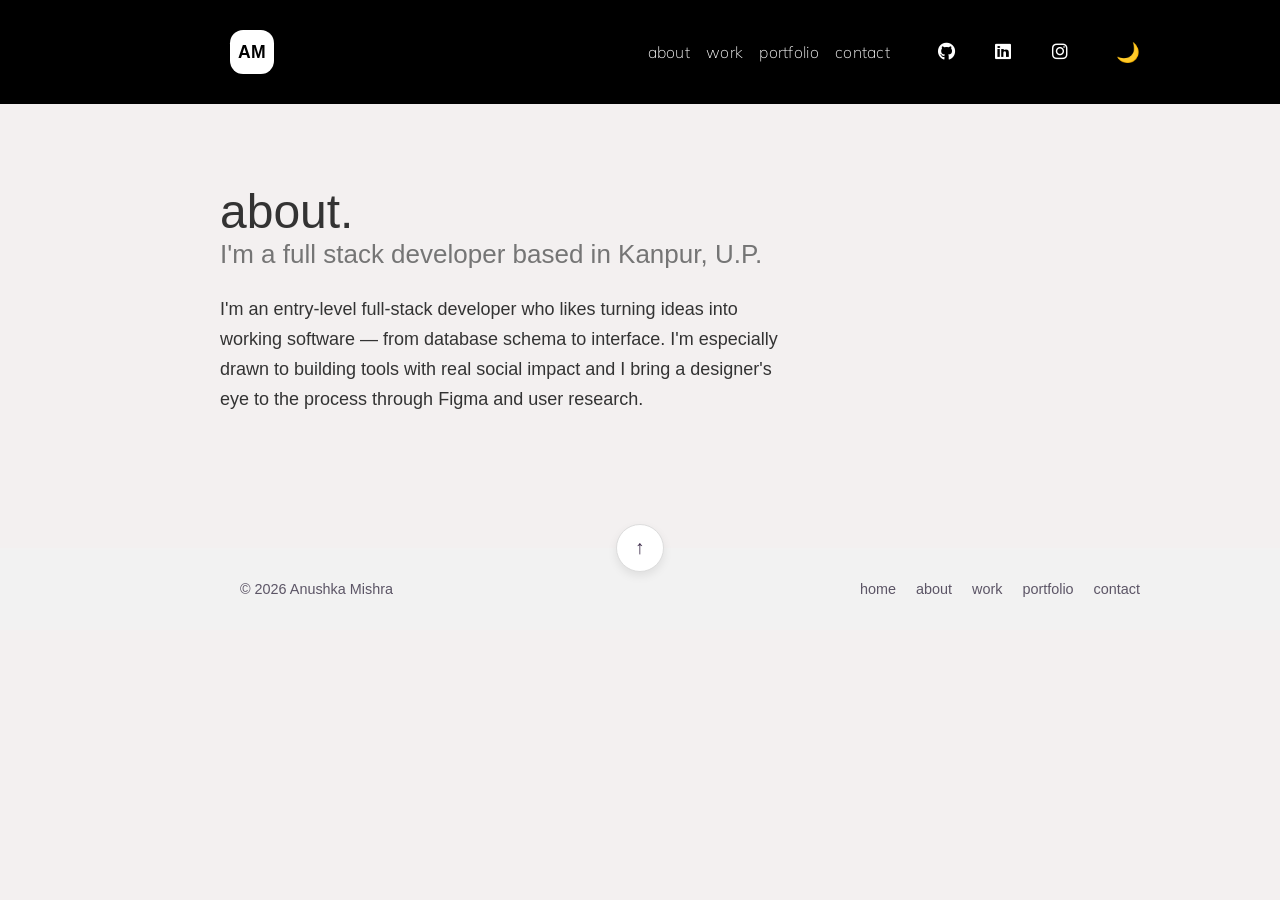
==== about.html @ 20b22ebd "Added contact page, logo badge, and multi-page structure" ====
<!DOCTYPE html>
<html lang="en">
<head>
  <meta charset="UTF-8">
  <meta name="viewport" content="width=device-width, initial-scale=1.0">
  <title>About - Anushka Mishra</title>
  <link rel="stylesheet" href="style.css">
  <link rel="stylesheet" href="https://cdnjs.cloudflare.com/ajax/libs/font-awesome/6.5.1/css/all.min.css">
  <link href="https://fonts.googleapis.com/css2?family=Mulish:wght@400;600;700&display=swap" rel="stylesheet">
</head>

<body class="sec1">

<nav>
  <a href="index.html" class="logo-badge">AM</a>
  <div class="nav-group">
    <ul id="nav-links">
      <li><a href="about.html">about</a></li>
      <li><a href="work.html">work</a></li>
      <li><a href="portfolio.html">portfolio</a></li>
      <li><a href="contact.html">contact</a></li>
    </ul>
    <div class="nav-right">
      <div class="social-icons">
        <a href="https://github.com/nushka08" target="_blank" rel="noopener"><i class="fa-brands fa-github"></i></a>
        <a href="https://linkedin.com/in/anushka-mishra-" target="_blank" rel="noopener"><i class="fa-brands fa-linkedin"></i></a>
        <a href="https://instagram.com/a_nushka_888" target="_blank" rel="noopener"><i class="fa-brands fa-instagram"></i></a>
      </div>
      <button id="theme-btn">🌙</button>
      <button id="menu-btn">☰</button>
    </div>
  </div>
</nav>
<section class="contact-hero">
    <div class="contact-hero-grid">
        <div >
        <h1>about.</h1>
        <p class="desc1">I'm a full stack developer based in Kanpur, U.P.</p>
        <p class="desc2">I'm an entry-level full-stack developer who likes turning ideas into working software — from database schema to interface. I'm especially drawn to building tools with real social impact and I bring a designer's eye to the process through Figma and user research.</p>
        </div>
    </div>
</section>


<footer>
  <a href="#top" class="back-to-top">↑</a>
  <div class="footer-content">
    <p class="footer-copy">© 2026 Anushka Mishra</p>
    <ul class="footer-links">
      <li><a href="index.html">home</a></li>
      <li><a href="about.html">about</a></li>
      <li><a href="work.html">work</a></li>
      <li><a href="portfolio.html">portfolio</a></li>
      <li><a href="contact.html">contact</a></li>
    </ul>
  </div>
</footer>
</div>
<script src="script.js"></script>
</body>
</html>
---- style.css ----
section {
  padding: 80px 20px;
}
:root {
  --cream: #FFF6EA;
  --coral: #FF6B5B;
  --plum: #3D2C4A;
  --ink-soft: #5C5566;
  --teal: #2FBFAE;
}

* { box-sizing: border-box; margin: 0; padding: 0; }

body {
  font-family: sans-serif;
  background: var(--cream);
  color: var(--ink-soft);
}

h1,
.h1 { 
  color: rgb(51,51,51); 
  font-size:500px;
  font-weight:400;
  background-color:rgba(0,0,0,0);
  font-family: "proxima nova bold", "Helvetica Neue", Helvetica, Arial, Sans-serif;
}
h2,
.h2 {
  margin-bottom: 1.6rem;
  font-size: 36px;
  font-size: 3.6rem;
  line-height: 1.2;
  font-family: "proxima nova light", "Helvetica Neue", Helvetica, Arial, Sans-serif;
}

.logo-badge {
  display: flex;
  align-items: center;
  justify-content: center;
  width: 44px;
  height: 44px;
  border-radius: 30%;
  background: #fff;
  color: #000;
  font-family: 'Baloo 2', sans-serif;
  font-weight: 700;
  font-size: 1.1rem;
  text-decoration: none;
  flex-shrink: 0;
  margin-left: 190px;
}

nav {
  background: #000;
  display: flex;
  justify-content: space-between;
  align-items: center;
  padding: 30px 40px;
}
nav a {
  font-family: 'Mulish', 'Helvetica Neue', Arial, sans-serif;
  font-size: 16px;
  font-weight: 100;
  letter-spacing: 0.3px;
}
nav a:hover {
  color: var(--ink-soft);
}
nav ul {
  color: #fff;
  display: flex;
  gap: 16px;
  list-style: none;
}
.nav-group {
  display: flex;
  align-items: center;
  gap: 48px;
  margin-right:100px;
}
nav ul a {
  color:#fff;
  text-decoration: none;
}
.nav-right {
  display: flex;
  align-items: center;
  gap: 48px;
}
.social-icons {
  display: flex;
  align-items: center;
  gap: 40px;
}
.social-icons a {
  color: #fff ;
  text-decoration: none;
  font-size: 18px;
  line-height: 1;
  transition: color 0.25s ease;
}

.social-icons a:visited {
  color: #fff;
}

.social-icons a:hover {
  color: var(--ink-soft);
}
#theme-btn {
  background: none;
  border: none;
  font-size: 1.2rem;
  cursor: pointer;
}

#menu-btn {
  display: none;
  background: none;
  border: none;
  font-size: 1.5rem;
  cursor: pointer;
}

@media (max-width: 700px) {
  #menu-btn {
    display: block;
  }
  #nav-links {
    display: none;
    flex-direction: column;
    width: 100%;
  }
  #nav-links.open {
    display: flex;
    color:var(--ink-soft);
  }
}
#filters {
  display: flex;
  gap: 10px;
  margin: 20px 0;
}

.filter-btn {
  padding: 8px 16px;
  border: 2px solid var(--plum);
  background: transparent;
  color: var(--plum);
  border-radius: 999px;
  cursor: pointer;
  font-weight: 600;
}

.filter-btn.active {
  background: var(--plum);
  color: #fff;
}
.filter-btn:hover {
  background: var(--ink-soft);
  color: #fff;
  border-color: #000;
}

#theme-btn:hover, #menu-btn:hover {
  opacity: 0.7;
}

.project-card {
  border: 1px solid #ddd;
  border-radius: 12px;
  padding: 20px;
  margin-bottom: 16px;
}

.project-card.hidden {
  display: none;
}
body.dark {
  --cream: #1E1B24;
  --plum: #FFF6EA;
  --ink-soft: #C9C3D1;
}
nav ul a.active-link {
  color: var(--coral);
  font-weight: 700;
}
.project-card {
  opacity: 0;
  transform: translateY(20px);
  transition: opacity 0.5s ease, transform 0.2s ease, box-shadow 0.2s ease;
}
.project-card:hover {
  transform: translateY(-4px);
  box-shadow: 0 12px 24px rgba(0,0,0,0.08);
}
.logo{
  margin-left: 200px;
}

.project-card.visible {
  opacity: 1;
  transform: translateY(0);
}
input, textarea {
  display: block;
  width: 100%;
  max-width: 400px;
  padding: 10px;
  margin: 6px 0;
  border: 2px solid #ccc;
  border-radius: 8px;
  font-family: inherit;
}

input.invalid, textarea.invalid {
  border-color: #e14f41;
}

.error-msg {
  color: #e14f41;
  font-size: 0.85rem;
  min-height: 1.2em;
}

#form-success {
  color: var(--teal);
  font-weight: 600;
}
.social-links {
  display: flex;
  gap: 16px;
  margin-top: 20px;
  justify-content: center;
}

.social-links a {
  text-decoration: none;
  color: var(--plum);
  font-weight: 600;
}
#contact-form > div {
  margin-bottom: 16px;
}
footer {
  position: relative;
  background: #f2f2f2;
  padding: 32px 40px;
  margin-top: 60px;
}

.footer-content {
  display: flex;
  justify-content: space-between;
  align-items: center;
  margin-right:100px;
  margin-left:200px;
}

.footer-copy {
  color: var(--ink-soft);
  font-size: 0.9rem;
}

.footer-links {
  display: flex;
  gap: 20px;
  list-style: none;
}

.footer-links a {
  color: var(--ink-soft);
  text-decoration: none;
  font-size: 0.9rem;
  transition: color 0.25s ease;
}

.footer-links a:hover {
  color: var(--coral);
} 
.back-to-top {
  position: absolute;
  top: -24px;
  left: 50%;
  transform: translateX(-50%);
  width: 48px;
  height: 48px;
  background: #fff;
  border: 1px solid #ddd;
  border-radius: 50%;
  display: flex;
  align-items: center;
  justify-content: center;
  text-decoration: none;
  color: var(--plum);
  font-size: 1.2rem;
  box-shadow: 0 4px 10px rgba(0,0,0,0.08);
  transition: transform 0.25s ease;
}

.back-to-top:hover {
  transform: translateX(-50%) translateY(-4px);
}
.contact-hero {
  background: #f3f0f0;
  margin-left: 200px;
}
.sec1{
  background: #f3f0f0;
}
.contact-hero-grid {
  display: grid;
  grid-template-columns: 1fr 1fr;
  gap: 48px;
  align-items: center;
}

.contact-hero h1 {
  font-size: 3rem;
}

.tagline {
  color: var(--ink-soft);
  margin: 16px 0 32px;
  font-size: 1.1rem;
}

.social-grid {
  display: grid;
  grid-template-columns: 1fr 1fr;
  gap: 20px;
}

.social-item {
  display: flex;
  align-items: center;
  gap: 12px;
  text-decoration: none;
  color: var(--plum);
  font-weight: 600;
}

.social-badge {
  width: 42px;
  height: 42px;
  border-radius: 50%;
  display: flex;
  align-items: center;
  justify-content: center;
  color: #fff;
  font-size: 1.1rem;
  flex-shrink: 0;
}

.badge-github { background: #333; }
.badge-linkedin { background: #0077B5; }
.badge-instagram { background: linear-gradient(45deg, #f09433, #dc2743, #bc1888); }
.badge-email { background: var(--coral); }
.contact-form-section {
  background: #ece2e2;
  border-top: 1px solid #e0e0e0;
  padding-top: 60px;
  margin-top: 60px;
  margin-left: 200px;
}
#message {
  min-height: 120px;
}
.contact-hero-image img {
  width: 100%;
  border-radius: 16px;
  margin-left:-70px;
}

.contact-form-grid {
  display: grid;
  grid-template-columns: 1fr 1fr;
  gap: 40px;
  margin-top: 24px;
}

.btn-dark {
  margin-top: 16px;
  background: #333;
  color: #fff;
  border: none;
  padding: 14px 28px;
  border-radius: 8px;
  font-weight: 700;
  cursor: pointer;
  margin-left: 280px;
}
.sec2{
  background: #ece2e2;
}
.desc1{
  font-size: 26px;
  color: rgb(117,117,117);
  display: block;
  height:31.18px;
  line-height: 31.18px;
  margin-bottom:24px;
  margin-right: -80px;
}
.desc2{
  font-size:18px;
  color:rgb(51,51,51);
  margin-bottom:24px;
  line-height:30px;
  height:90px;
  margin-right: -80px;
  align-items: center;
}
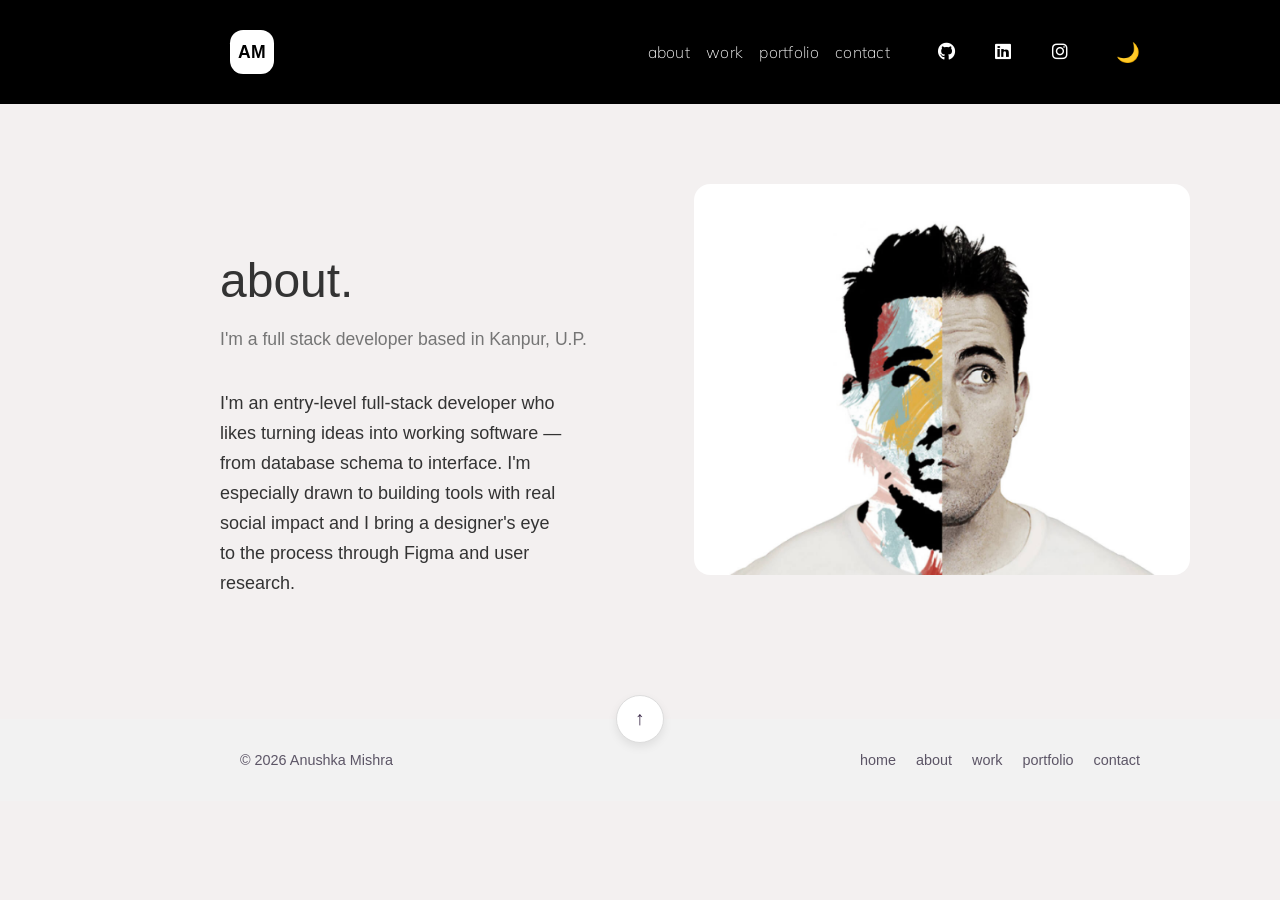
==== commit e5c27fd5: "Update about.html" ====
--- a/about.html
+++ b/about.html
@@ -38,6 +38,9 @@
         <p class="desc1">I'm a full stack developer based in Kanpur, U.P.</p>
         <p class="desc2">I'm an entry-level full-stack developer who likes turning ideas into working software — from database schema to interface. I'm especially drawn to building tools with real social impact and I bring a designer's eye to the process through Figma and user research.</p>
         </div>
+      <div class="contact-hero-image">
+        <img src="1.png" alt="Anushka">
+      </div>
     </div>
 </section>
 
--- a/style.css
+++ b/style.css
@@ -395,20 +395,20 @@
   background: #ece2e2;
 }
 .desc1{
-  font-size: 26px;
   color: rgb(117,117,117);
   display: block;
   height:31.18px;
   line-height: 31.18px;
-  margin-bottom:24px;
-  margin-right: -80px;
+  margin: 16px 0 32px;
+  font-size: 1.1rem;
 }
 .desc2{
   font-size:18px;
   color:rgb(51,51,51);
-  margin-bottom:24px;
   line-height:30px;
   height:90px;
-  margin-right: -80px;
-  align-items: center;
+  margin: 16px 0 32px;
+  align-items: center;
+  margin-right: 150px;
+
 }
